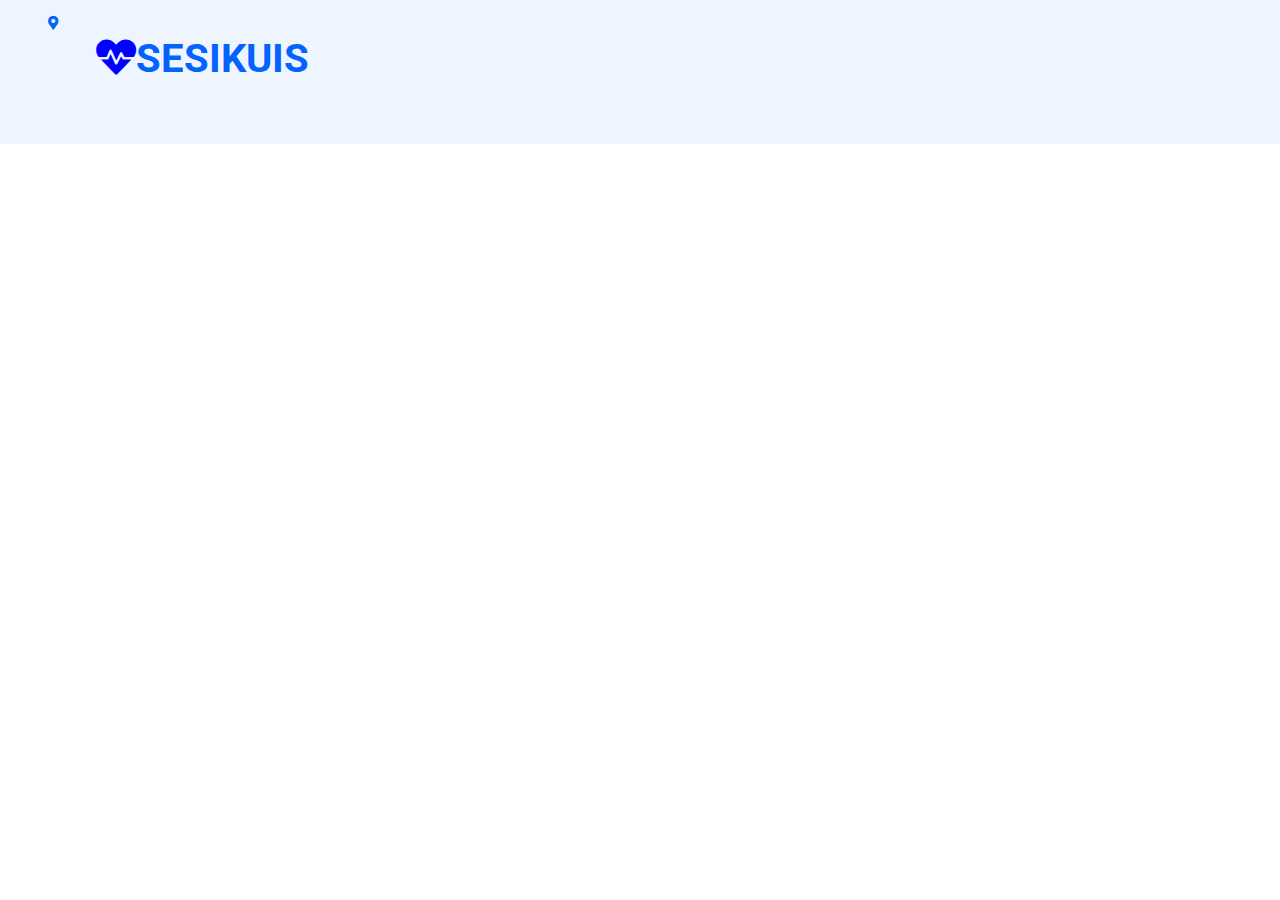
==== index.html @ 72e96fdd "Update index.html" ====
<!DOCTYPE html>
<html lang="id-ID">

<head>
    <meta charset="utf-8">
    <title>SESIKUIS</title>
    <meta content="width=device-width, initial-scale=1.0" name="viewport">
    <meta name="google-site-verification" content="2V_-i94LlSILbsdqLFwc5eb6q7IEr0Pycq4z75Bi9eE" />
    <meta content="" name="keywords">
    <meta content="" name="description">

    <!-- Favicon -->
    <link href="favicon.ico" rel="icon">

    <!-- Google Web Fonts -->
    <link rel="preconnect" href="https://fonts.googleapis.com">
    <link rel="preconnect" href="https://fonts.gstatic.com" crossorigin>
    <link href="https://fonts.googleapis.com/css2?family=Open+Sans:wght@400;500&family=Roboto:wght@500;700;900&display=swap" rel="stylesheet"> 

    <!-- Icon Font Stylesheet -->
    <link href="https://cdnjs.cloudflare.com/ajax/libs/font-awesome/5.10.0/css/all.min.css" rel="stylesheet">
    <link href="https://cdn.jsdelivr.net/npm/bootstrap-icons@1.4.1/font/bootstrap-icons.css" rel="stylesheet">

    <!-- Libraries Stylesheet -->
    <link href="animate.min.css" rel="stylesheet">
    <link href="owl.carousel.min.css" rel="stylesheet">
    <link href="tempusdominus-bootstrap-4.min.css" rel="stylesheet" />

    <!-- Customized Bootstrap Stylesheet -->
    <link href="bootstrap.min.css" rel="stylesheet">

    <!-- Template Stylesheet -->
    <link href="style.css" rel="stylesheet">
</head>

<body>
    <!-- Spinner Start -->
    <div id="spinner" class="show bg-white position-fixed translate-middle w-100 vh-100 top-50 start-50 d-flex align-items-center justify-content-center">
        <div class="spinner-grow text-primary" style="width: 3rem; height: 3rem;" role="status">
            <span class="sr-only">Loading...</span>
        </div>
    </div>
    <!-- Spinner End -->


  <!-- Topbar Start -->
  <div class="container-fluid bg-light p-0 wow fadeIn" data-wow-delay="0.1s">
    <div class="row gx-0 d-none d-lg-flex">
        <div class="col-lg-7 px-5 text-start">
            <div class="h-100 d-inline-flex align-items-center py-3 me-4">
                <small class="fa fa-map-marker-alt text-primary me-2></small>
                <small></small>
            </div>
        </div>
    </div>
</div>
<!-- Topbar End -->


   <!-- Navbar Start -->
   <nav class="navbar navbar-expand-lg bg-white navbar-light sticky-top p-0 wow fadeIn" data-wow-delay="0.1s">
    <a href="index.html" class="navbar-brand d-flex align-items-center px-4 px-lg-5">
        <h1 class="m-0 text-primary"><i class="fa fa-heartbeat" style="font: size 24px;color:blue"></i>SESIKUIS</h1>
    </a>
    <button type="button" class="navbar-toggler me-4" data-bs-toggle="collapse" data-bs-target="#navbarCollapse">
        <span class="navbar-toggler-icon"></span>
    </button>
    <div class="collapse navbar-collapse" id="navbarCollapse">
        <div class="navbar-nav ms-auto p-4 p-lg-0">
            <a href="index.html" class="nav-item nav-link active">BERANDA</a>
            <a href="about.html" class="nav-item nav-link">SEKS EDUKASI SECARA KESEHATAN</a>
            <a href="service.html" class="nav-item nav-link">SEKS EDUKASI SECARA AGAMA</a>
            </div>
</nav>


<!-- Navbar End -->

  <!-- Page Header Start -->
  <div class="container-fluid page-header py-5 mb-5 wow fadeIn" data-wow-delay="0.1s">
    <div class="container py-5">
        <h1 class="display-3 text-white mb-3 animated slideInDown">Hi!</h1>
        <nav aria-label="breadcrumb animated slideInDown">
        </nav>
    </div>
</div>
<!-- Page Header End -->


    <!-- About Start -->
    <div class="container-xxl py-5">
        <div class="container">
            <div class="row g-5">
                <div class="col-lg-6 wow fadeIn" data-wow-delay="0.1s">
                    <div class="d-flex flex-column">
                        <img class="img-fluid rounded w-65 align-self-end" src="REMAJA 1.jpeg" alt="">
                        <img class="img-fluid rounded w-50 bg-white pt-1 pe-1" src="REMAJA 2.jpeg" alt="" style="margin-top: -25%;">
                    </div>
                </div>
                <div class="col-lg-6 wow fadeIn" data-wow-delay="0.5s">
                    <p class="d-inline-block border rounded-pill py-1 px-4">REMAJA</p>
                    <h1 class="mb-4">APA ITU REMAJA?</h1>
                    <p class="mb-5" style="color: black;">Remaja adalah istilah yang digunakan untuk menggambarkan periode dalam kehidupan seseorang antara masa kanak-kanak dan dewasa, biasanya berkisar antara usia 12 hingga 18 tahun. Ini adalah periode di mana individu mengalami perubahan fisik, emosional, sosial, dan kognitif yang signifikan saat mereka mulai menemukan identitas mereka dan mengembangkan kemandirian.</p>
                </div>
            </div>
        </div>
    </div>
    <!-- About End -->

 <!-- About Start -->
 <div class="container-xxl py-5">
    <div class="container">
        <div class="row g-5">
            <div class="col-lg-6 wow fadeIn" data-wow-delay="0.1s">
                <div class="d-flex flex-column">
                    <img class="img-fluid rounded w-75 align-self-end" src="SEKS EDUKASI 1.jpg" alt="">
                    <img class="img-fluid rounded w-50 bg-white pt-1 pe-1" src="SEKS EDUKASI 2.jpg" alt="" style="margin-top: -25%;">
                </div>
            </div>
            <div class="col-lg-6 wow fadeIn" data-wow-delay="0.5s">
                <p class="d-inline-block border rounded-pill py-1 px-4">SEKS EDUKASI</p>
                <h1 class="mb-4">APA ITU SEKS EDUKASI?</h1>
                <p class="mb-5" style="color: black;">Seks edukasi adalah upaya untuk memberikan informasi, pemahaman, dan keterampilan yang dibutuhkan untuk menjalani kehidupan seksual yang sehat dan aman.Tujuannya adalah untuk membantu individu membuat keputusan yang bijak dan bertanggung jawab tentang kehidupan seksual mereka.</p>
            </div>
        </div>
    </div>
</div>
<!-- About End -->


                       
    <!-- Appointment Start -->
    <div class<!-- Footer Start -->
    <div class="container-fluid bg-dark text-light footer mt-5 pt-5 wow fadeIn" data-wow-delay="0.1s">
        <div class="container py-5">
            <div class="row g-5">
                <div class="col-lg-3 col-md-6">
                    <h5 class="text-light mb-4">Hubungi Kami</h5>
                    <p class="mb-1"><i class="fa fa-map-marker-alt me-1"></i>Alamat<br>Jepara,Jawa Tengah</p>
                    <p class="mb-1"><i class="fa fa-phone-alt me-1"></i>Telepon<br>0291599411</p>
                    <p class="mb-1"><i class="fa fa-envelope me-1"></i>Email<br>aliyah.malida@gmail.com</p>
                </div>
            </div>
        </div>
        <div class="container">
            <div class="copyright">
                <div class="row">
                    <div class="col-md-6 text-center text-md-start mb-3 mb-md-0">
                        &copy;<a class="border-bottom" href="#">SESIKUIS</a>, All Right Reserved.
                    </div>
                    <div class="col-md-6 text-center text-md-end">
                        <!--/*** This template is free as long as you keep the footer author’s credit link/attribution link/backlink. If you'd like to use the template without the footer author’s credit link/attribution link/backlink, you can purchase the Credit Removal License from "https://htmlcodex.com/credit-removal". Thank you for your support. ***/-->
                        Designed By <a class="border-bottom" href="https://htmlcodex.com">MALIDA</a>
                    </div>
                </div>
            </div>
        </div>
    </div>
    <!-- Footer End -->


    
    <!-- Back to Top -->
    <a href="#" class="btn btn-lg btn-primary btn-lg-square rounded-circle back-to-top"><i class="bi bi-arrow-up"></i></a>


    <!-- JavaScript Libraries -->
    <script src="https://code.jquery.com/jquery-3.4.1.min.js"></script>
    <script src="https://cdn.jsdelivr.net/npm/bootstrap@5.0.0/dist/js/bootstrap.bundle.min.js"></script>
    <script src="wow.min.js"></script>
    <script src="easing.min.js"></script>
    <script src="waypoints.min.js"></script>
    <script src="counterup.min.js"></script>
    <script src="owl.carousel.min.js"></script>
    <script src="moment.min.js"></script>
    <script src="moment-timezone.min.js"></script>
    <script src="tempusdominus-bootstrap-4.min.js"></script>

    <!-- Template Javascript -->
    <script src="main.js"></script>
</body>

</html>
---- style.css ----
/********** Template CSS **********/
:root {
    --primary: #0463FA;
    --light: #EFF5FF;
    --dark: #1B2C51;
}

.fw-medium {
    font-weight: 500 !important;
}

.fw-bold {
    font-weight: 700 !important;
}

.fw-black {
    font-weight: 900 !important;
}

.back-to-top {
    position: fixed;
    display: none;
    right: 45px;
    bottom: 45px;
    z-index: 99;
}


/*** Spinner ***/
#spinner {
    opacity: 0;
    visibility: hidden;
    transition: opacity .5s ease-out, visibility 0s linear .5s;
    z-index: 99999;
}

#spinner.show {
    transition: opacity .5s ease-out, visibility 0s linear 0s;
    visibility: visible;
    opacity: 1;
}


/*** Button ***/
.btn {
    font-weight: 500;
    transition: .5s;
}

.btn.btn-primary,
.btn.btn-secondary {
    color: #FFFFFF;
}

.btn-square {
    width: 38px;
    height: 38px;
}

.btn-sm-square {
    width: 32px;
    height: 32px;
}

.btn-lg-square {
    width: 48px;
    height: 48px;
}

.btn-square,
.btn-sm-square,
.btn-lg-square {
    padding: 0;
    display: flex;
    align-items: center;
    justify-content: center;
    font-weight: normal;
}


/*** Navbar ***/
.navbar .dropdown-toggle::after {
    border: none;
    content: "\f107";
    font-family: "Font Awesome 5 Free";
    font-weight: 900;
    vertical-align: middle;
    margin-left: 8px;
}

.navbar .navbar-nav .nav-link {
    margin-right: 30px;
    padding: 25px 0;
    color: #FFFFFF;
    font-size: 15px;
    font-weight: 500;
    text-transform: uppercase;
    outline: none;
}

.navbar .navbar-nav .nav-link:hover,
.navbar .navbar-nav .nav-link.active {
    color: var(--primary);
}

@media (max-width: 991.98px) {
    .navbar .navbar-nav .nav-link  {
        margin-right: 0;
        padding: 10px 0;
    }

    .navbar .navbar-nav {
        border-top: 1px solid #EEEEEE;
    }
}

.navbar .navbar-brand,
.navbar a.btn {
    height: 75px;
}

.navbar .navbar-nav .nav-link {
    color: var(--dark);
    font-weight: 500;
}

.navbar.sticky-top {
    top: -100px;
    transition: .5s;
}

@media (min-width: 992px) {
    .navbar .nav-item .dropdown-menu {
        display: block;
        border: none;
        margin-top: 0;
        top: 150%;
        opacity: 0;
        visibility: hidden;
        transition: .5s;
    }

    .navbar .nav-item:hover .dropdown-menu {
        top: 100%;
        visibility: visible;
        transition: .5s;
        opacity: 1;
    }
}

header {
        margin-bottom: 20px;
    }

    /* Membuat garis pemisah antara navbar dan header */
    .navbar-divider {
        border-top: 1px solid #e0e0e0;
        margin-bottom: 20px;
    }

/*** Header ***/
.header-carousel .owl-carousel-text {
    position: absolute;
    width: 100%;
    height: 100%;
    padding: 3rem;
    top: 0;
    left: 0;
    display: flex;
    align-items: center;
    justify-content: center;
    text-shadow: 0 0 30px rgba(0, 0, 0, .1);
}

.header-carousel .owl-nav {
    position: absolute;
    width: 200px;
    height: 45px;
    bottom: 30px;
    left: 50%;
    transform: translateX(-50%);
    display: flex;
    justify-content: space-between;
}

.header-carousel .owl-nav .owl-prev,
.header-carousel .owl-nav .owl-next {
    width: 45px;
    height: 45px;
    display: flex;
    align-items: center;
    justify-content: center;
    color: #FFFFFF;
    background: transparent;
    border: 1px solid #FFFFFF;
    border-radius: 45px;
    font-size: 22px;
    transition: .5s;
}

.header-carousel .owl-nav .owl-prev:hover,
.header-carousel .owl-nav .owl-next:hover {
    background: var(--primary);
    border-color: var(--primary);
}

.header-carousel .owl-dots {
    position: absolute;
    height: 45px;
    bottom: 30px;
    left: 50%;
    transform: translateX(-50%);
    display: flex;
    align-items: center;
    justify-content: center;
}

.header-carousel .owl-dot {
    position: relative;
    display: inline-block;
    margin: 0 5px;
    width: 15px;
    height: 15px;
    background: transparent;
    border: 1px solid #FFFFFF;
    border-radius: 15px;
    transition: .5s;
}

.header-carousel .owl-dot::after {
    position: absolute;
    content: "";
    width: 5px;
    height: 5px;
    top: 4px;
    left: 4px;
    background: #FFFFFF;
    border-radius: 5px;
}

.header-carousel .owl-dot.active {
    background: var(--primary);
    border-color: var(--primary);
}

.page-header {
    background: url(../header-page.jpeg) top center no-repeat;
    background-size: cover;
    text-shadow: 0 0 30px rgba(0, 0, 0, .1);
}

.breadcrumb-item + .breadcrumb-item::before {
    color: var(--light);
}


/*** Service ***/
.service-item {
    transition: .5s;
}

.service-item:hover {
    margin-top: -10px;
    box-shadow: 0 .5rem 1.5rem rgba(0, 0, 0, .08);
}

.service-item .btn {
    width: 40px;
    height: 40px;
    display: inline-flex;
    align-items: center;
    background: #FFFFFF;
    border-radius: 40px;
    white-space: nowrap;
    overflow: hidden;
    transition: .5s;
}

.service-item:hover .btn {
    width: 140px;
}


/*** Feature ***/
@media (min-width: 992px) {
    .container.feature {
        max-width: 100% !important;
    }
    
    .feature-text  {
        padding-left: calc(((100% - 960px) / 2) + .75rem);
    }
}

@media (min-width: 1200px) {
    .feature-text  {
        padding-left: calc(((100% - 1140px) / 2) + .75rem);
    }
}

@media (min-width: 1400px) {
    .feature-text  {
        padding-left: calc(((100% - 1320px) / 2) + .75rem);
    }
}


/*** Team ***/
.team-item img {
    position: relative;
    top: 0;
    transition: .5s;
}

.team-item:hover img {
    top: -30px;
}


.team-item .team-text {
    position: relative;
    height: 100px;
    transition: .5s;
}

.team-item:hover .team-text {
    margin-top: -60px;
    height: 160px;
}

.team-item .team-text .team-social {
    opacity: 0;
    transition: .5s;
}

.team-item:hover .team-text .team-social {
    opacity: 1;
}

.team-item .team-social .btn {
    display: inline-flex;
    color: var(--primary);
    background: #FFFFFF;
    border-radius: 40px;
}

.team-item .team-social .btn:hover {
    color: #FFFFFF;
    background: var(--primary);
}


/*** Appointment ***/
.bootstrap-datetimepicker-widget.bottom {
    top: auto !important;
}

.bootstrap-datetimepicker-widget .table * {
    border-bottom-width: 0px;
}

.bootstrap-datetimepicker-widget .table th {
    font-weight: 500;
}

.bootstrap-datetimepicker-widget.dropdown-menu {
    padding: 10px;
    border-radius: 2px;
}

.bootstrap-datetimepicker-widget table td.active,
.bootstrap-datetimepicker-widget table td.active:hover {
    background: var(--primary);
}

.bootstrap-datetimepicker-widget table td.today::before {
    border-bottom-color: var(--primary);
}


/*** Testimonial ***/
.testimonial-carousel::before {
    position: absolute;
    content: "";
    top: 0;
    left: 0;
    height: 100%;
    width: 0;
    background: linear-gradient(to right, rgba(255, 255, 255, 1) 0%, rgba(255, 255, 255, 0) 100%);
    z-index: 1;
}

.testimonial-carousel::after {
    position: absolute;
    content: "";
    top: 0;
    right: 0;
    height: 100%;
    width: 0;
    background: linear-gradient(to left, rgba(255, 255, 255, 1) 0%, rgba(255, 255, 255, 0) 100%);
    z-index: 1;
}

@media (min-width: 768px) {
    .testimonial-carousel::before,
    .testimonial-carousel::after {
        width: 200px;
    }
}

@media (min-width: 992px) {
    .testimonial-carousel::before,
    .testimonial-carousel::after {
        width: 300px;
    }
}

.testimonial-carousel .owl-item .testimonial-text {
    background: var(--light);
    transform: scale(.8);
    transition: .5s;
}

.testimonial-carousel .owl-item.center .testimonial-text {
    background: var(--primary);
    transform: scale(1);
}

.testimonial-carousel .owl-item .testimonial-text *,
.testimonial-carousel .owl-item .testimonial-item img {
    transition: .5s;
}

.testimonial-carousel .owl-item.center .testimonial-text * {
    color: var(--light) !important;
}

.testimonial-carousel .owl-item.center .testimonial-item img {
    background: var(--primary) !important;
} 

.testimonial-carousel .owl-nav {
    position: absolute;
    width: 350px;
    top: 15px;
    left: 50%;
    transform: translateX(-50%);
    display: flex;
    justify-content: space-between;
    opacity: 0;
    transition: .5s;
    z-index: 1;
}

.testimonial-carousel:hover .owl-nav {
    width: 300px;
    opacity: 1;
}

.testimonial-carousel .owl-nav .owl-prev,
.testimonial-carousel .owl-nav .owl-next {
    position: relative;
    color: var(--primary);
    font-size: 45px;
    transition: .5s;
}

.testimonial-carousel .owl-nav .owl-prev:hover,
.testimonial-carousel .owl-nav .owl-next:hover {
    color: var(--dark);
}


/*** Footer ***/
.footer .btn.btn-social {
    margin-right: 5px;
    width: 35px;
    height: 35px;
    display: flex;
    align-items: center;
    justify-content: center;
    color: var(--light);
    border: 1px solid #FFFFFF;
    transition: .3s;
}

.footer .btn.btn-social:hover {
    color: var(--primary);
}

.footer .btn.btn-link {
    display: block;
    margin-bottom: 5px;
    padding: 0;
    text-align: left;
    color: #FFFFFF;
    font-size: 15px;
    font-weight: normal;
    text-transform: capitalize;
    transition: .3s;
}

.footer .btn.btn-link::before {
    position: relative;
    content: "\f105";
    font-family: "Font Awesome 5 Free";
    font-weight: 900;
    margin-right: 10px;
}

.footer .btn.btn-link:hover {
    color: var(--primary);
    letter-spacing: 1px;
    box-shadow: none;
}

.footer .copyright {
    padding: 25px 0;
    font-size: 15px;
    border-top: 1px solid rgba(256, 256, 256, .1);
}

.footer .copyright a {
    color: var(--light);
}

.footer .copyright a:hover {
    color: var(--primary);
}
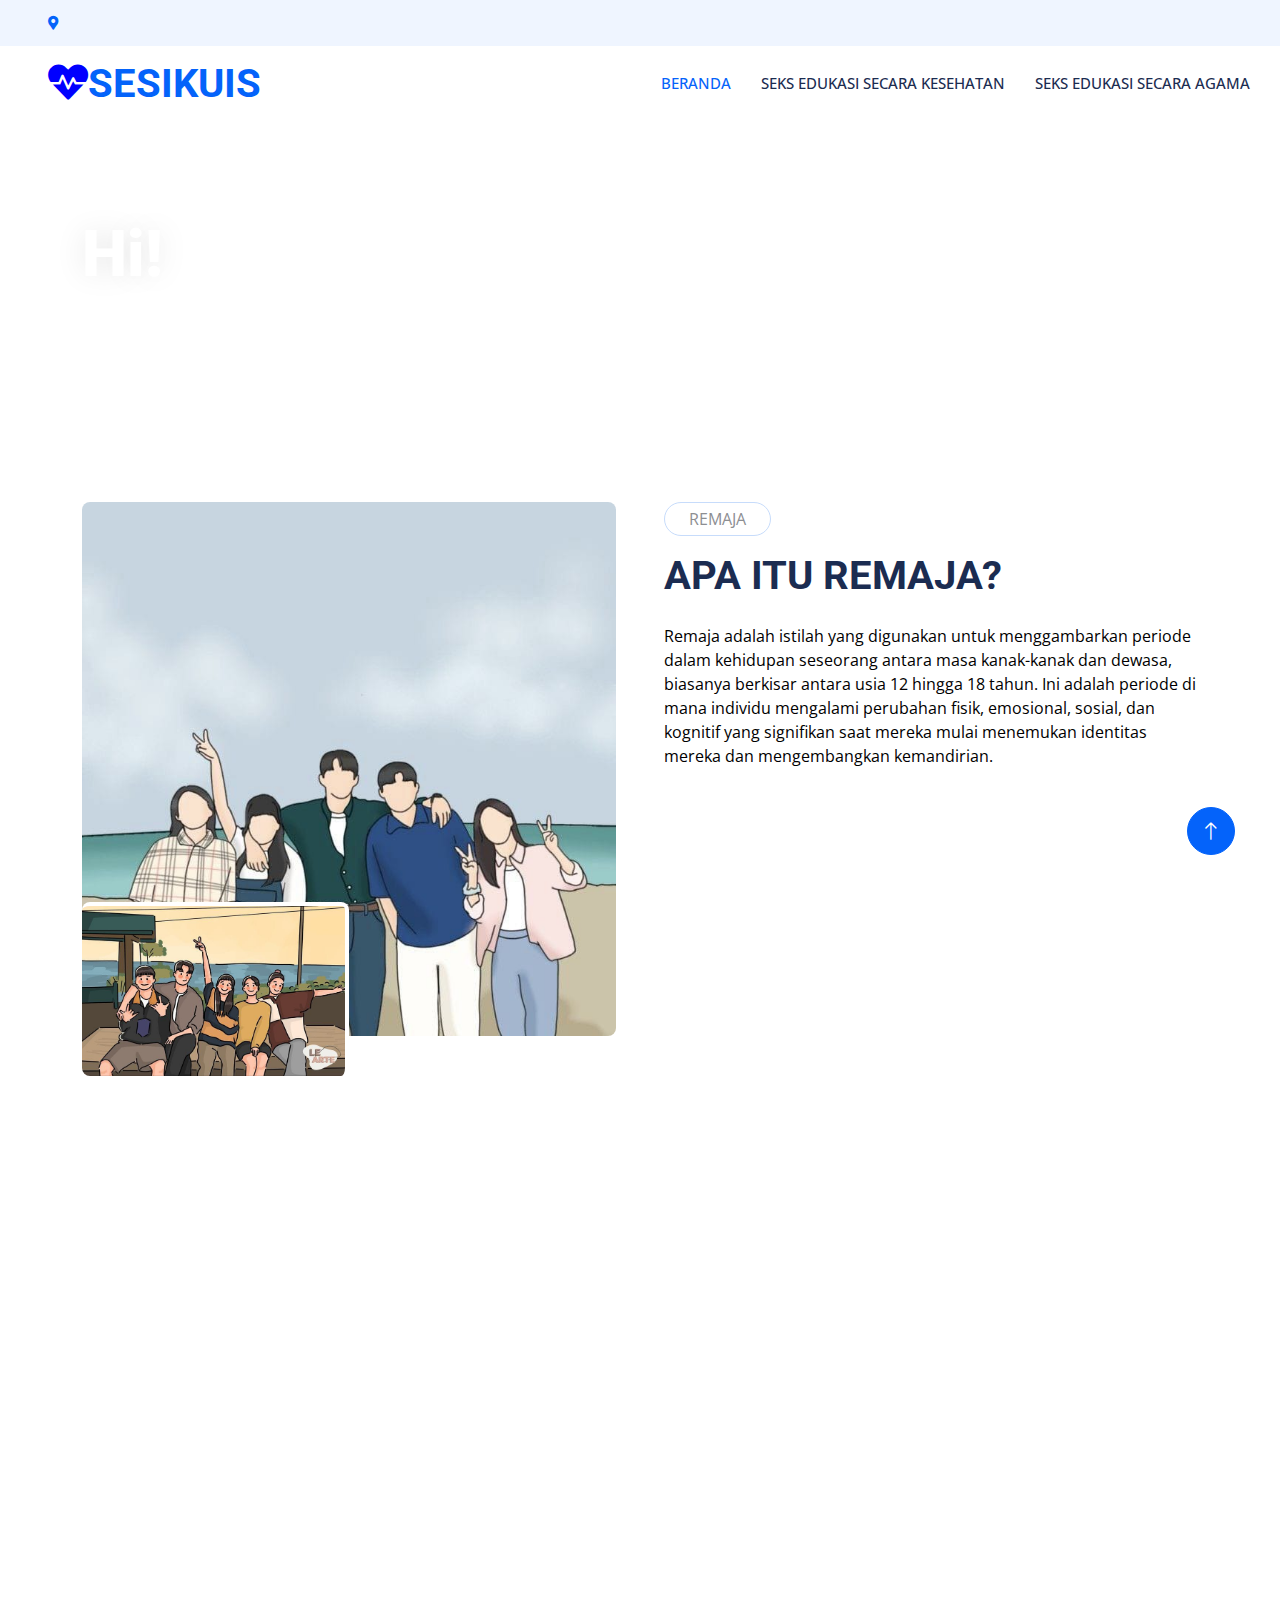
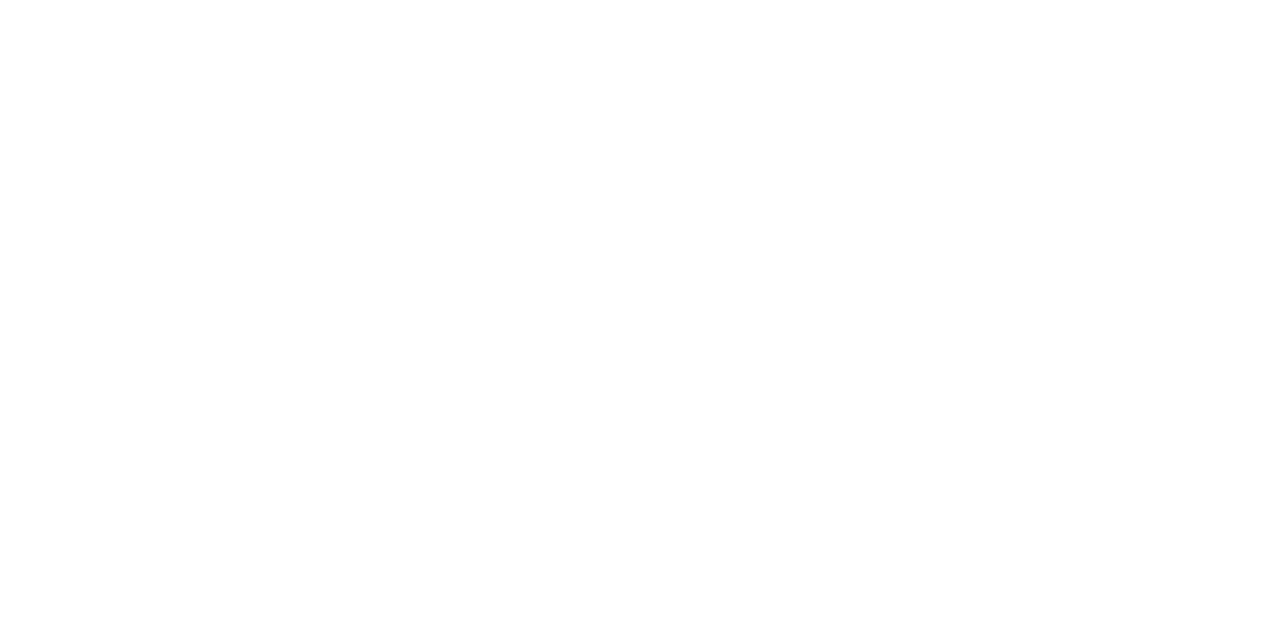
==== commit 200718a8: "Update index.html" ====
--- a/index.html
+++ b/index.html
@@ -48,7 +48,7 @@
     <div class="row gx-0 d-none d-lg-flex">
         <div class="col-lg-7 px-5 text-start">
             <div class="h-100 d-inline-flex align-items-center py-3 me-4">
-                <small class="fa fa-map-marker-alt text-primary me-2></small>
+                <small class="fa fa-map-marker-alt text-primary me-2"></small>
                 <small></small>
             </div>
         </div>
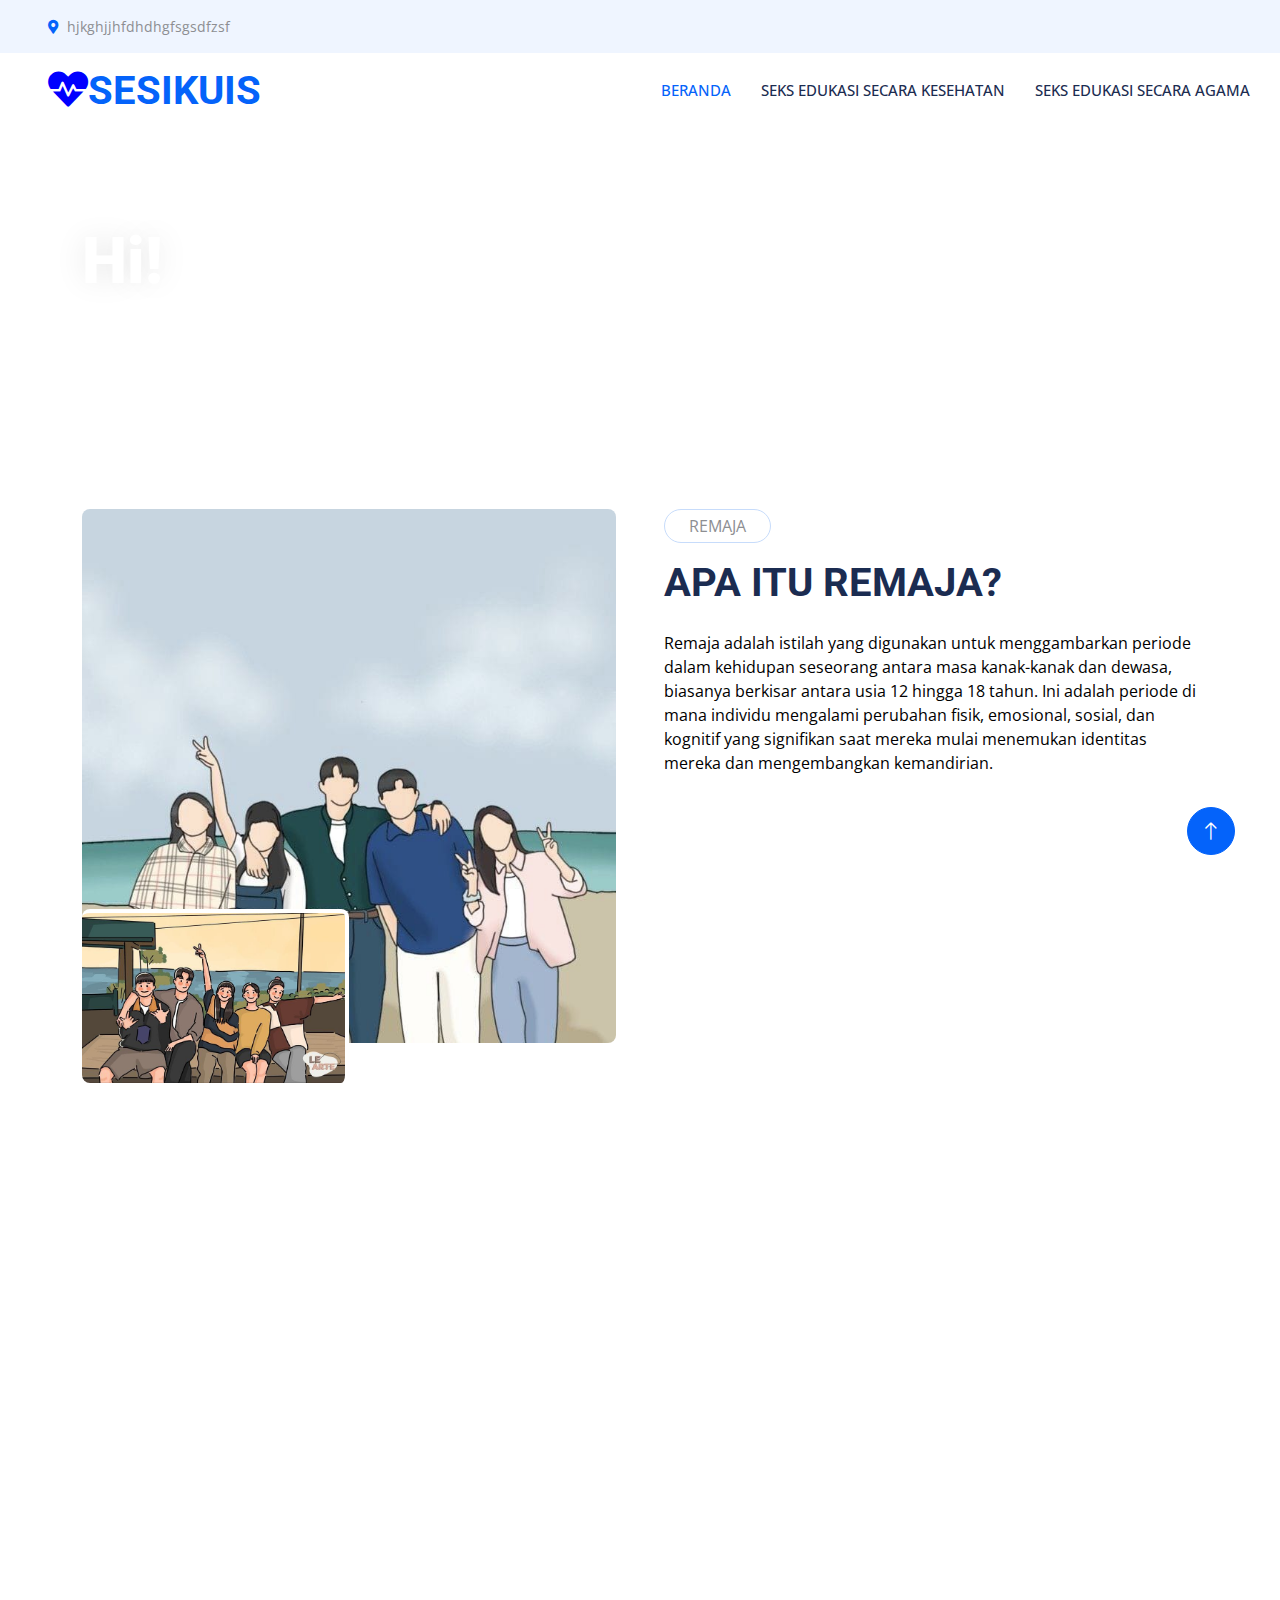
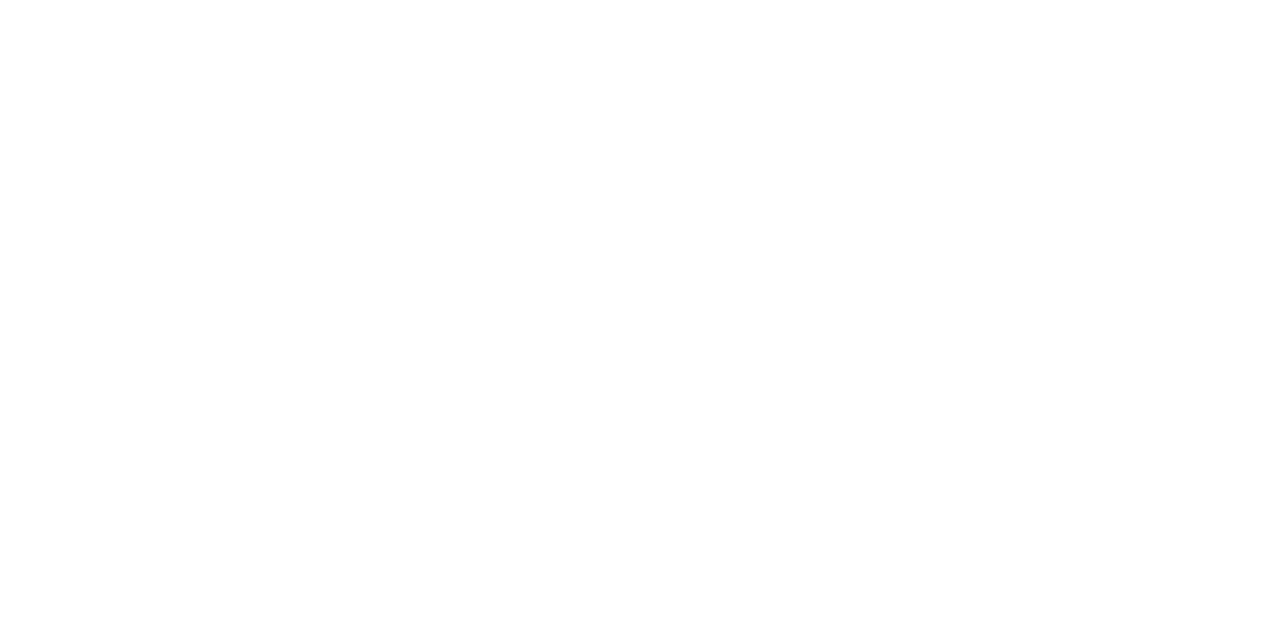
==== commit a21dbb0e: "Update index.html" ====
--- a/index.html
+++ b/index.html
@@ -49,7 +49,7 @@
         <div class="col-lg-7 px-5 text-start">
             <div class="h-100 d-inline-flex align-items-center py-3 me-4">
                 <small class="fa fa-map-marker-alt text-primary me-2"></small>
-                <small></small>
+                <small>hjkghjjhfdhdhgfsgsdfzsf</small>
             </div>
         </div>
     </div>
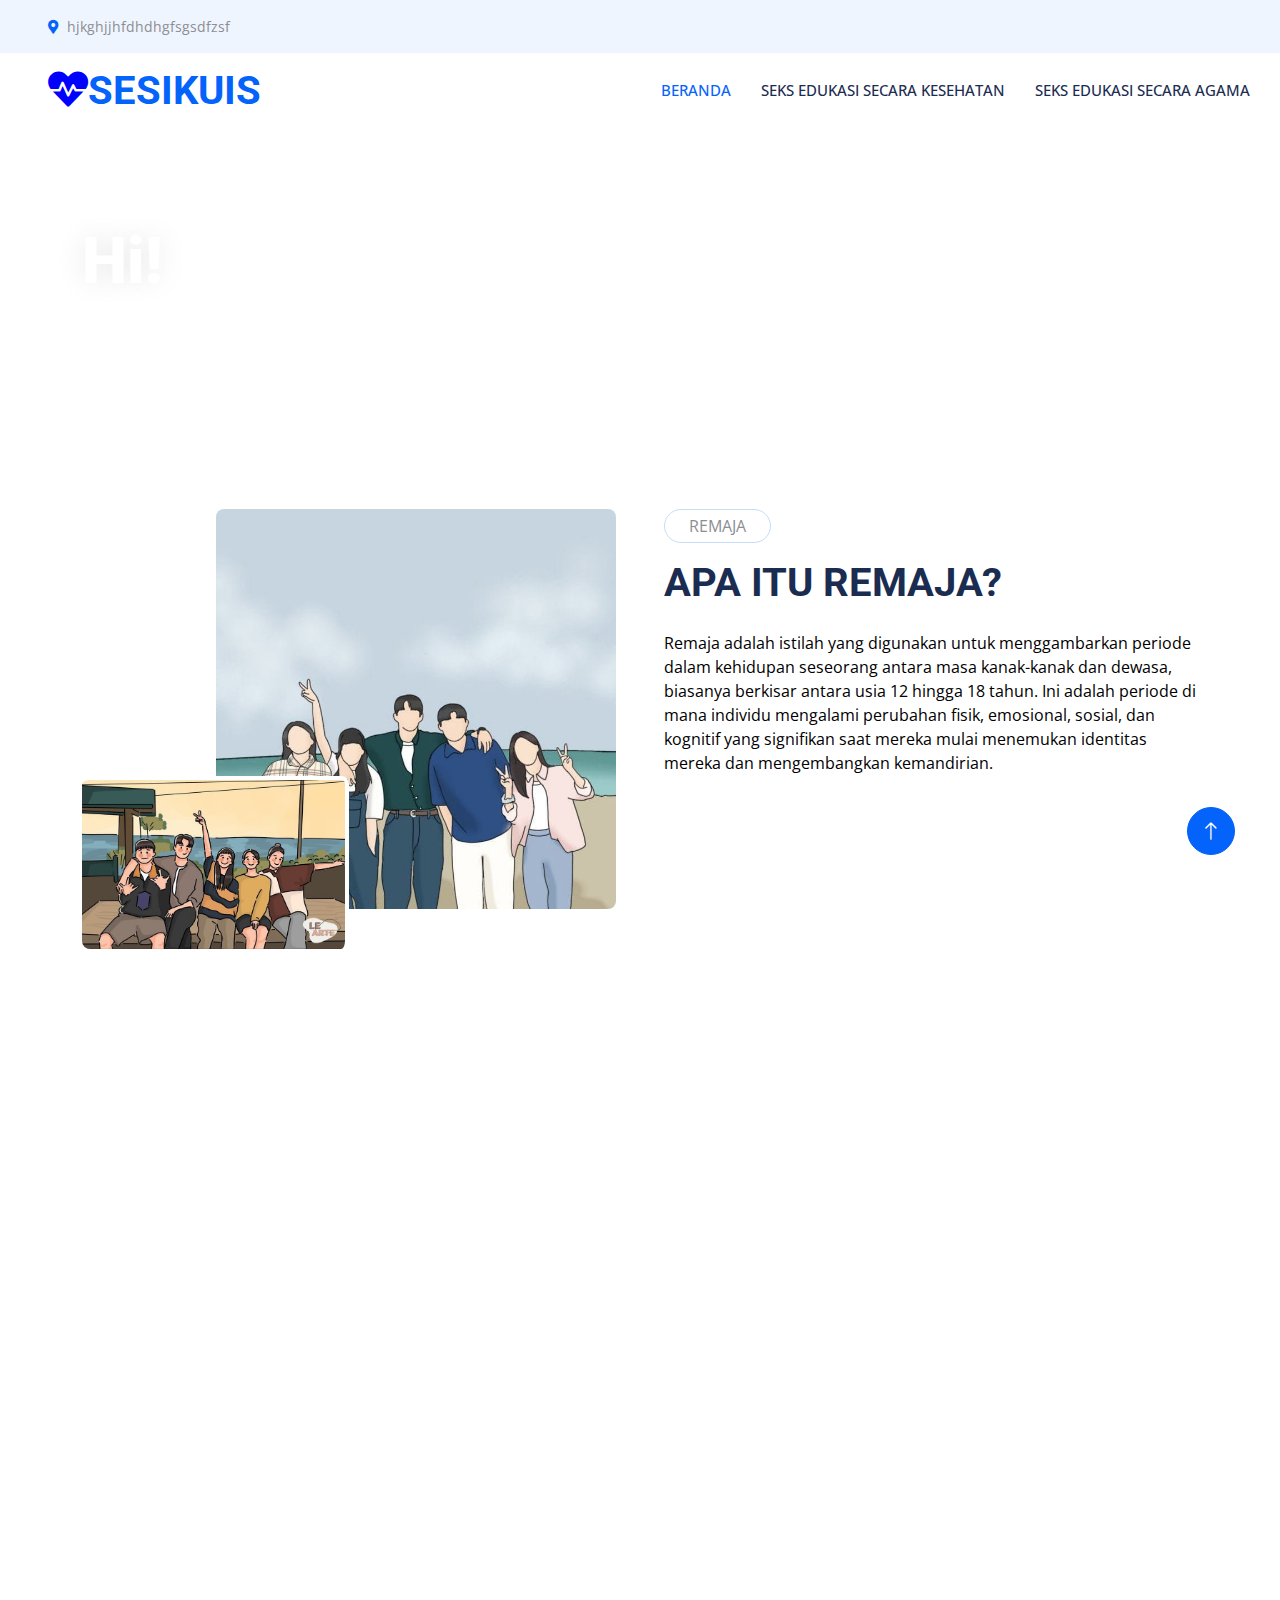
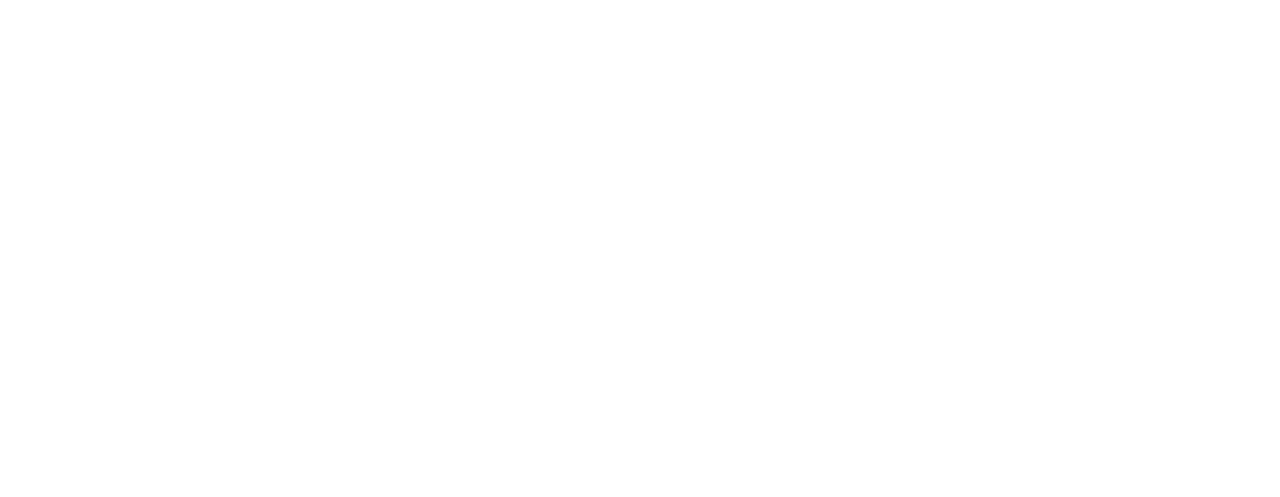
==== commit 4d105868: "Update index.html" ====
--- a/index.html
+++ b/index.html
@@ -93,7 +93,7 @@
             <div class="row g-5">
                 <div class="col-lg-6 wow fadeIn" data-wow-delay="0.1s">
                     <div class="d-flex flex-column">
-                        <img class="img-fluid rounded w-65 align-self-end" src="REMAJA 1.jpeg" alt="">
+                        <img class="img-fluid rounded w-75 align-self-end" src="REMAJA 1.jpeg" alt="">
                         <img class="img-fluid rounded w-50 bg-white pt-1 pe-1" src="REMAJA 2.jpeg" alt="" style="margin-top: -25%;">
                     </div>
                 </div>
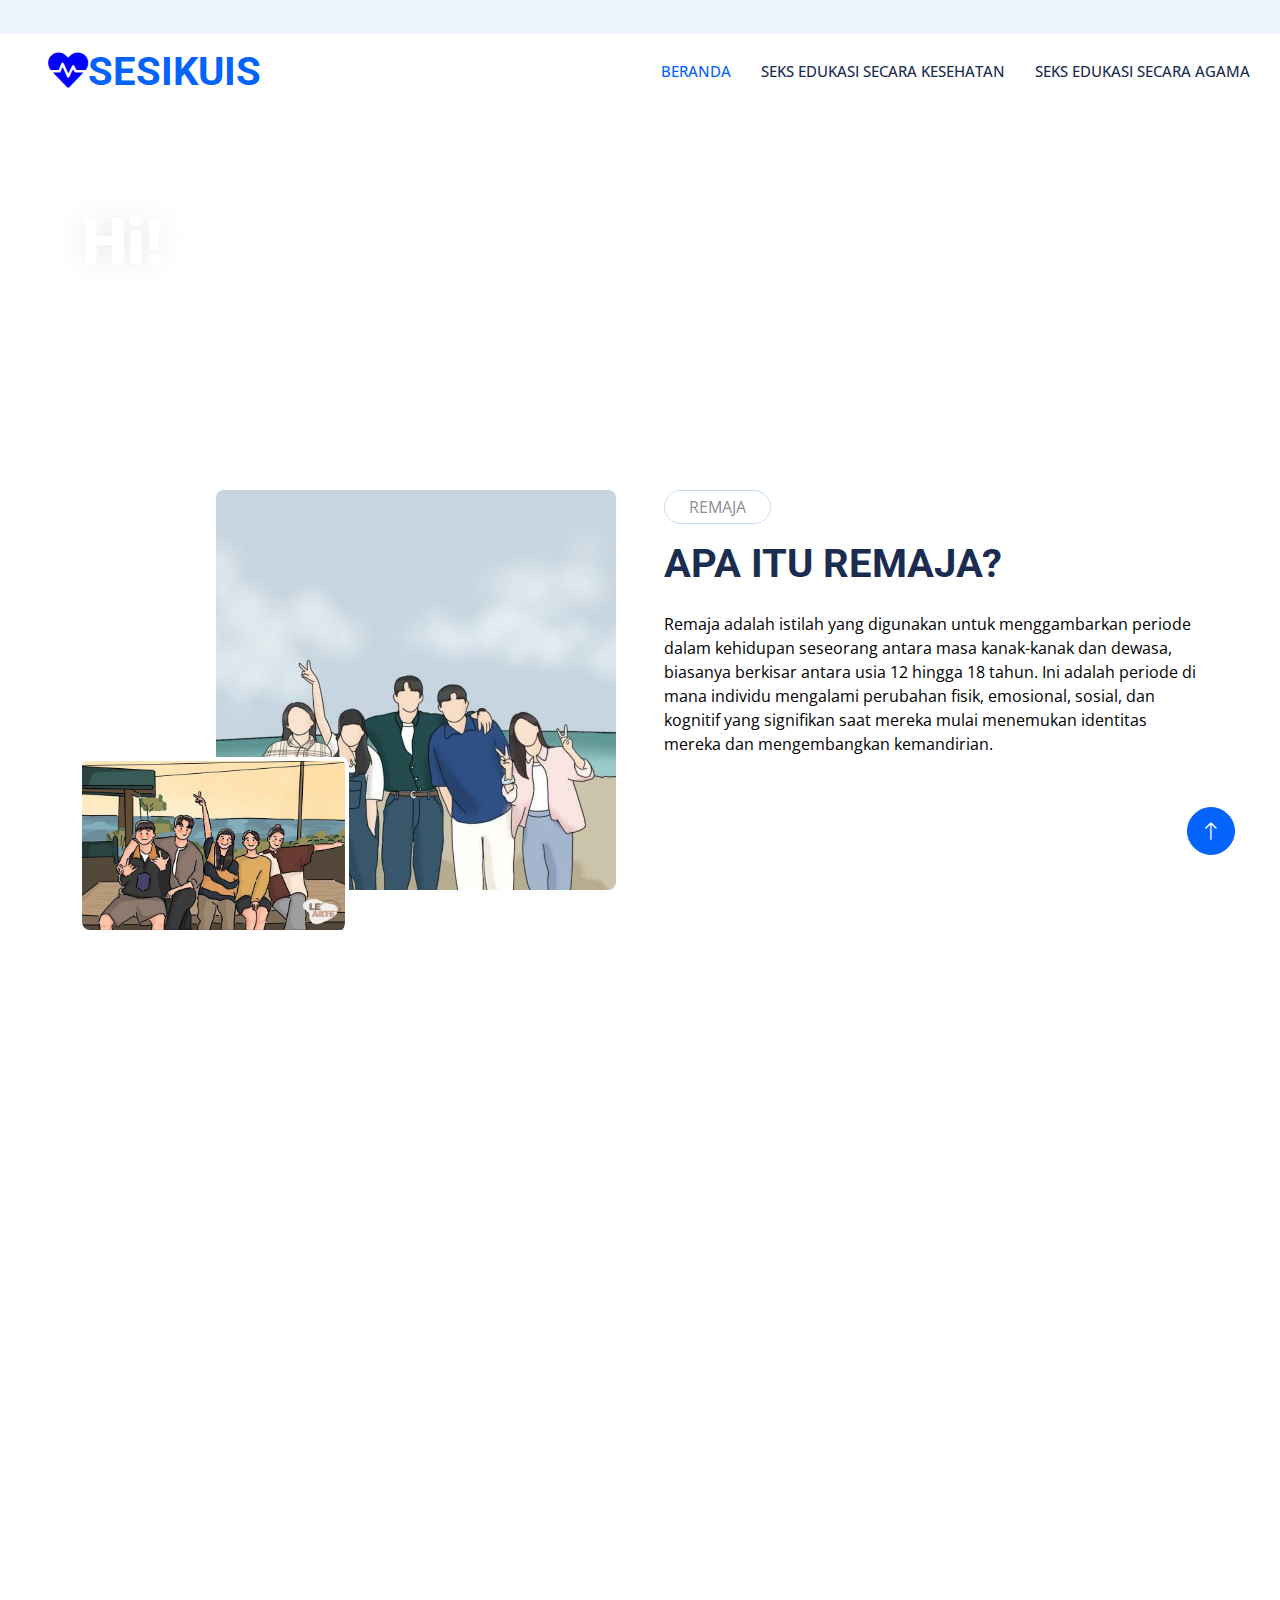
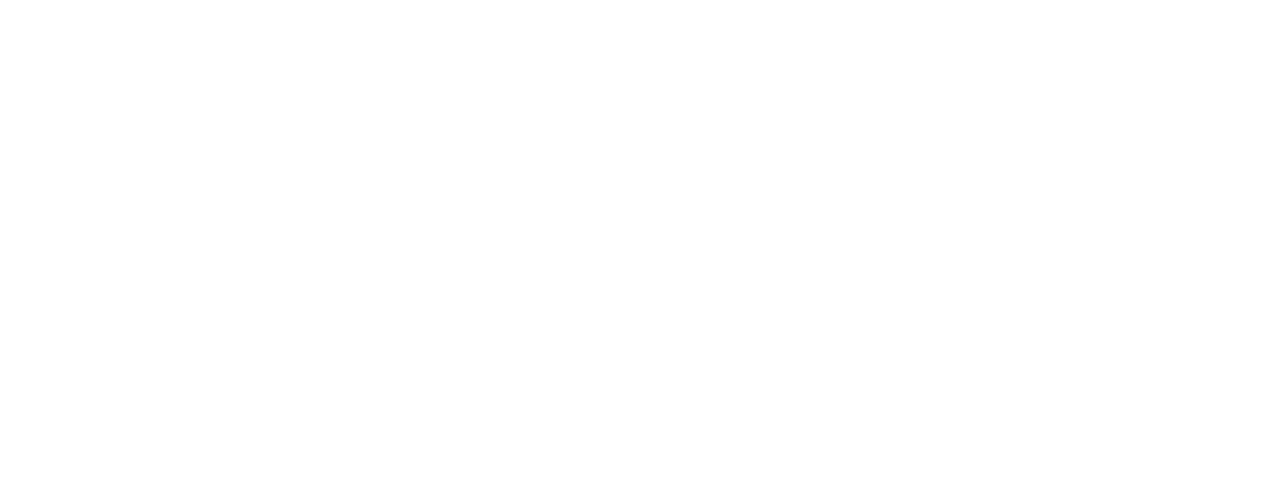
==== commit 0b7d3211: "Update index.html" ====
--- a/index.html
+++ b/index.html
@@ -48,8 +48,8 @@
     <div class="row gx-0 d-none d-lg-flex">
         <div class="col-lg-7 px-5 text-start">
             <div class="h-100 d-inline-flex align-items-center py-3 me-4">
-                <small class="fa fa-map-marker-alt text-primary me-2"></small>
-                <small>hjkghjjhfdhdhgfsgsdfzsf</small>
+                <small></small>
+                <small></small>
             </div>
         </div>
     </div>
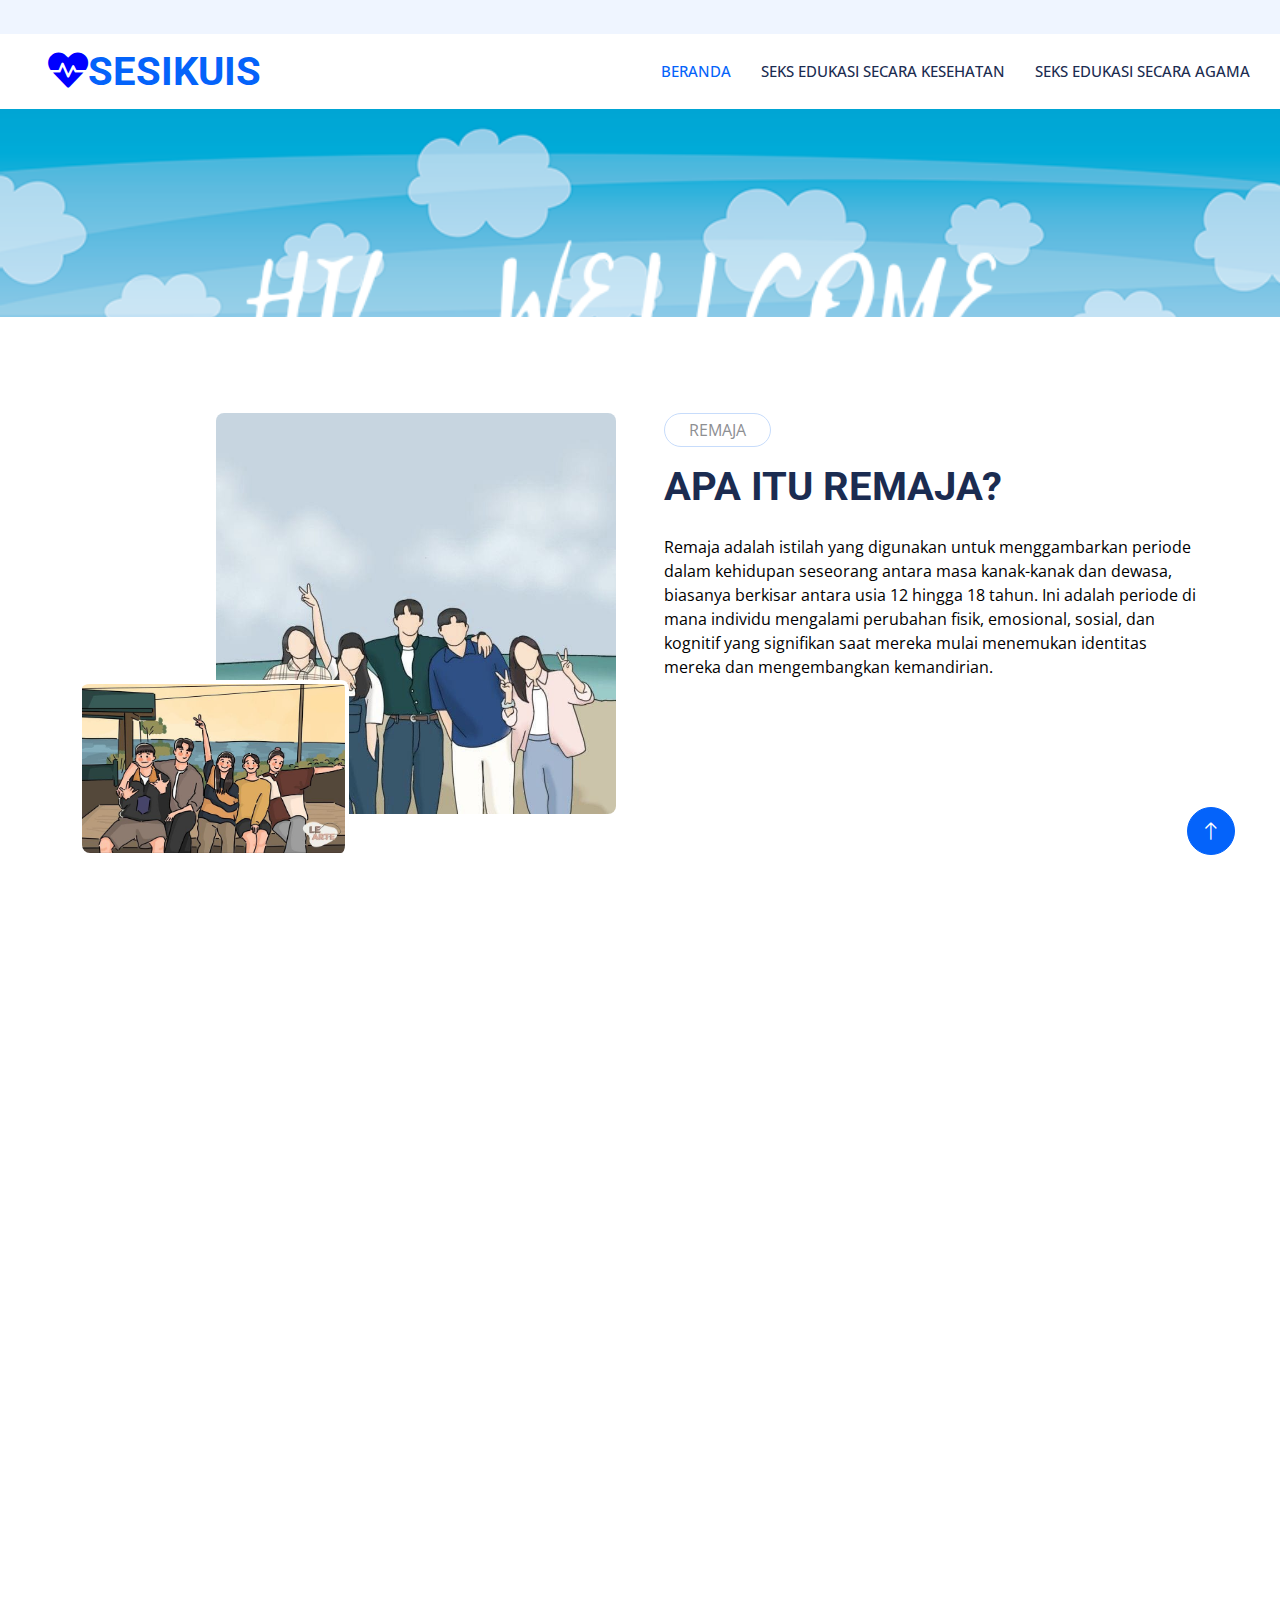
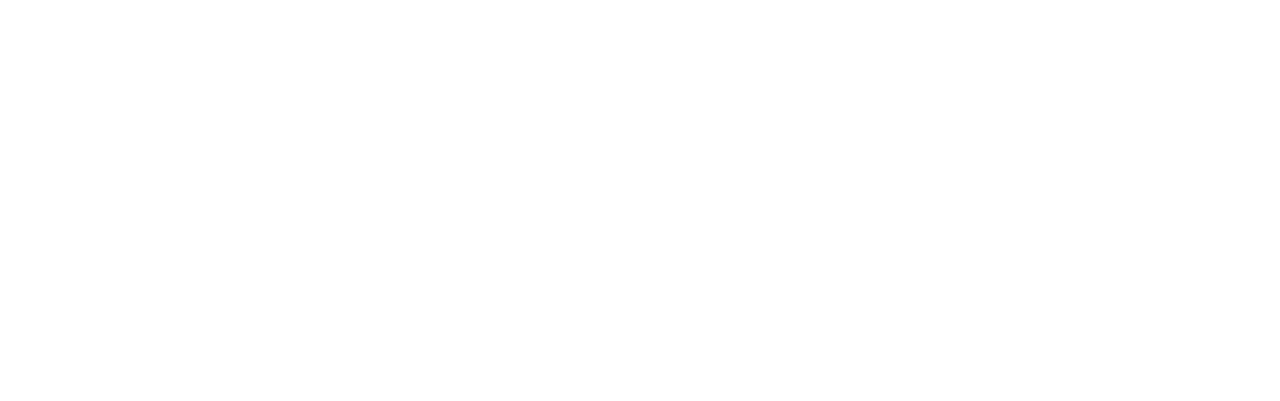
==== commit 39aee1c3: "Update index.html" ====
--- a/index.html
+++ b/index.html
@@ -79,7 +79,7 @@
   <!-- Page Header Start -->
   <div class="container-fluid page-header py-5 mb-5 wow fadeIn" data-wow-delay="0.1s">
     <div class="container py-5">
-        <h1 class="display-3 text-white mb-3 animated slideInDown">Hi!</h1>
+        <h1 class="display-3 text-white mb-3 animated slideInDown"></h1>
         <nav aria-label="breadcrumb animated slideInDown">
         </nav>
     </div>
--- a/style.css
+++ b/style.css
@@ -76,7 +76,6 @@
     justify-content: center;
     font-weight: normal;
 }
-
 
 /*** Navbar ***/
 .navbar .dropdown-toggle::after {
@@ -244,10 +243,20 @@
 }
 
 .page-header {
-    background: url(../header-page.jpeg) top center no-repeat;
+    background: url(../header-page1.png) top center no-repeat;
     background-size: cover;
     text-shadow: 0 0 30px rgba(0, 0, 0, .1);
-}
+    margin-top: 0; /* Menghapus margin di semua perangkat */
+}
+
+@media only screen and (max-width: 768px) {
+    .page-header {
+        background-position: center center;
+        background-size: contain;
+    }
+}
+
+
 
 .breadcrumb-item + .breadcrumb-item::before {
     color: var(--light);
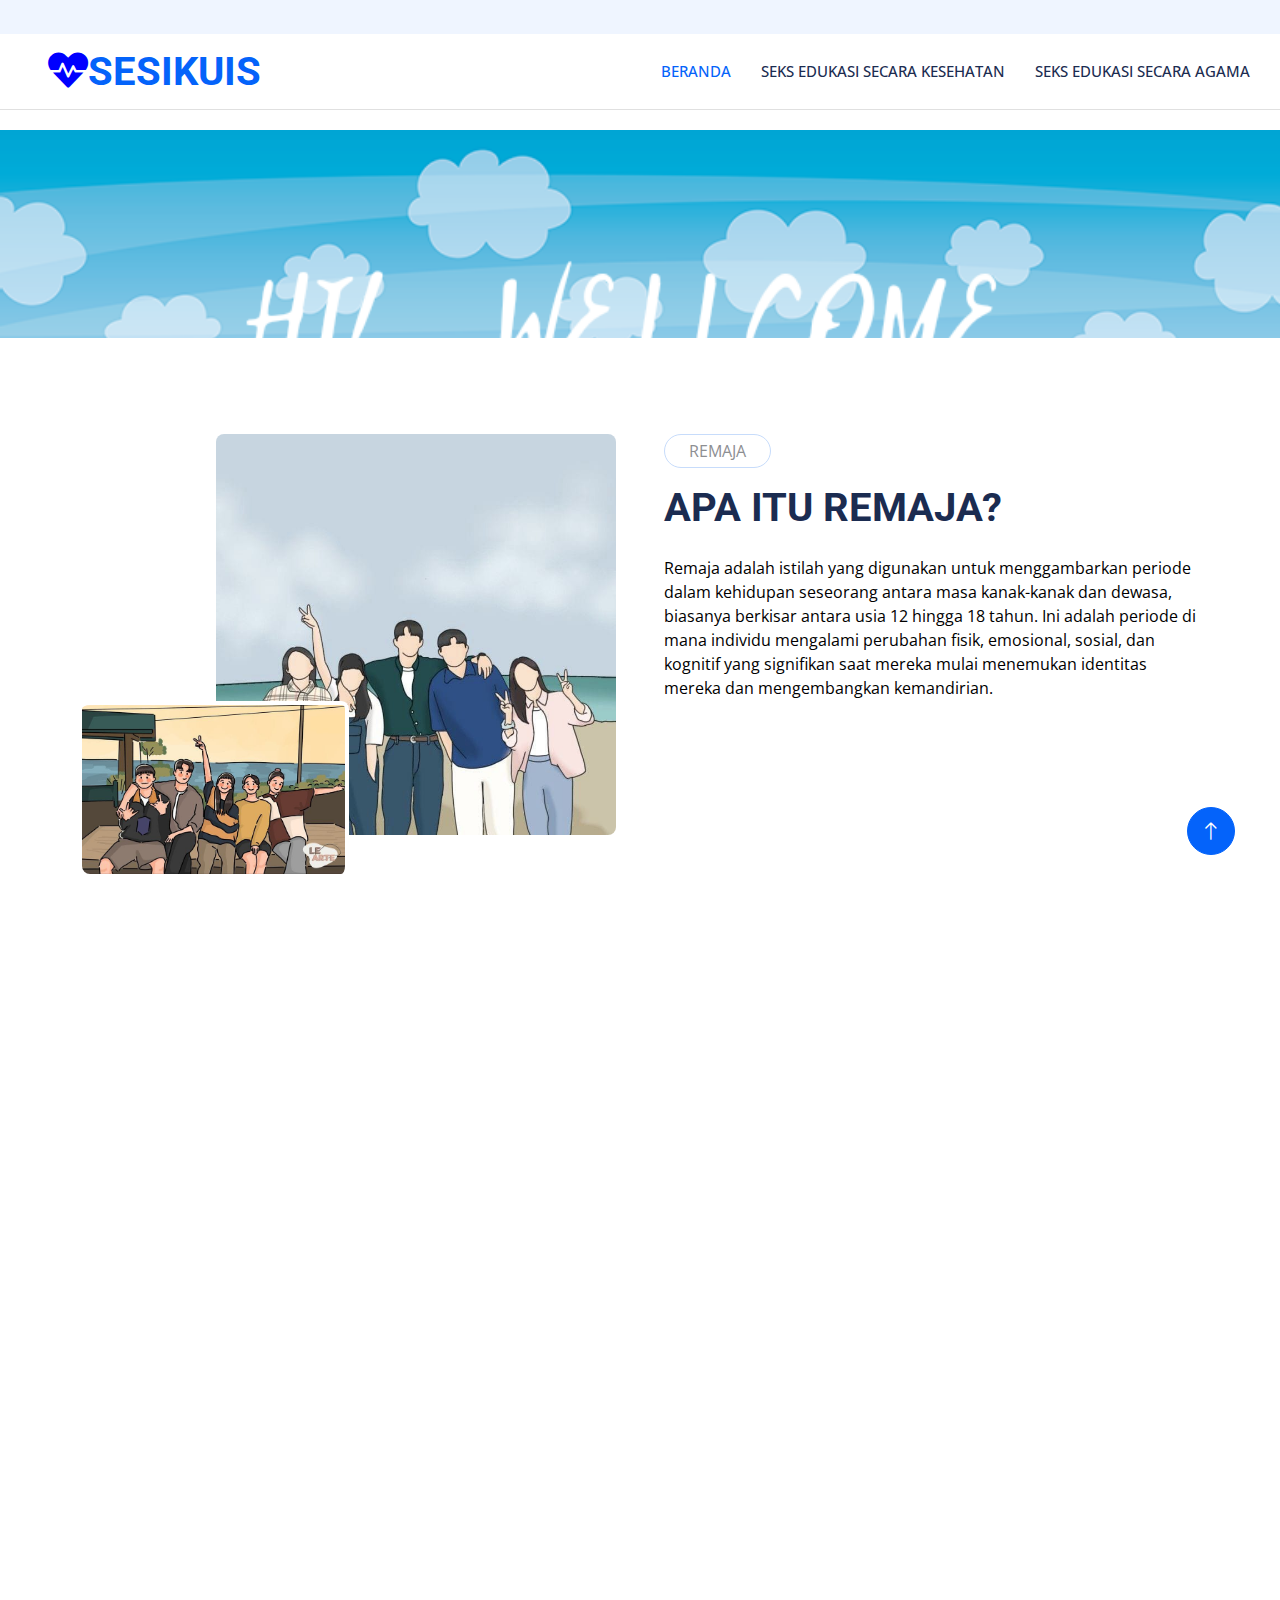
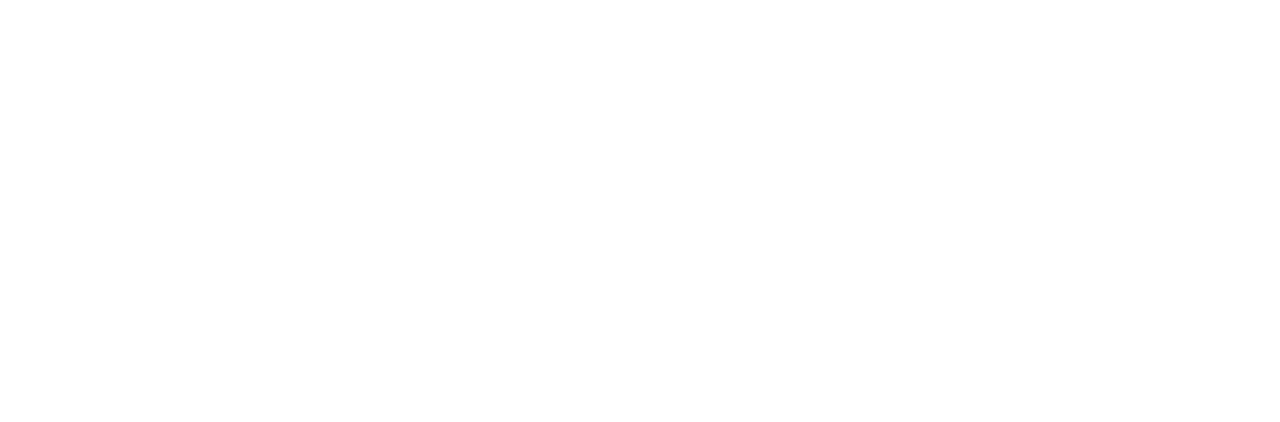
==== commit ef30dfbb: "Update index.html" ====
--- a/index.html
+++ b/index.html
@@ -75,7 +75,11 @@
 
 
 <!-- Navbar End -->
-
+    
+<!-- Garis Pemisah -->
+    
+<div class="navbar-divider"></div>
+    
   <!-- Page Header Start -->
   <div class="container-fluid page-header py-5 mb-5 wow fadeIn" data-wow-delay="0.1s">
     <div class="container py-5">
--- a/style.css
+++ b/style.css
@@ -246,17 +246,7 @@
     background: url(../header-page1.png) top center no-repeat;
     background-size: cover;
     text-shadow: 0 0 30px rgba(0, 0, 0, .1);
-    margin-top: 0; /* Menghapus margin di semua perangkat */
-}
-
-@media only screen and (max-width: 768px) {
-    .page-header {
-        background-position: center center;
-        background-size: contain;
-    }
-}
-
-
+}
 
 .breadcrumb-item + .breadcrumb-item::before {
     color: var(--light);
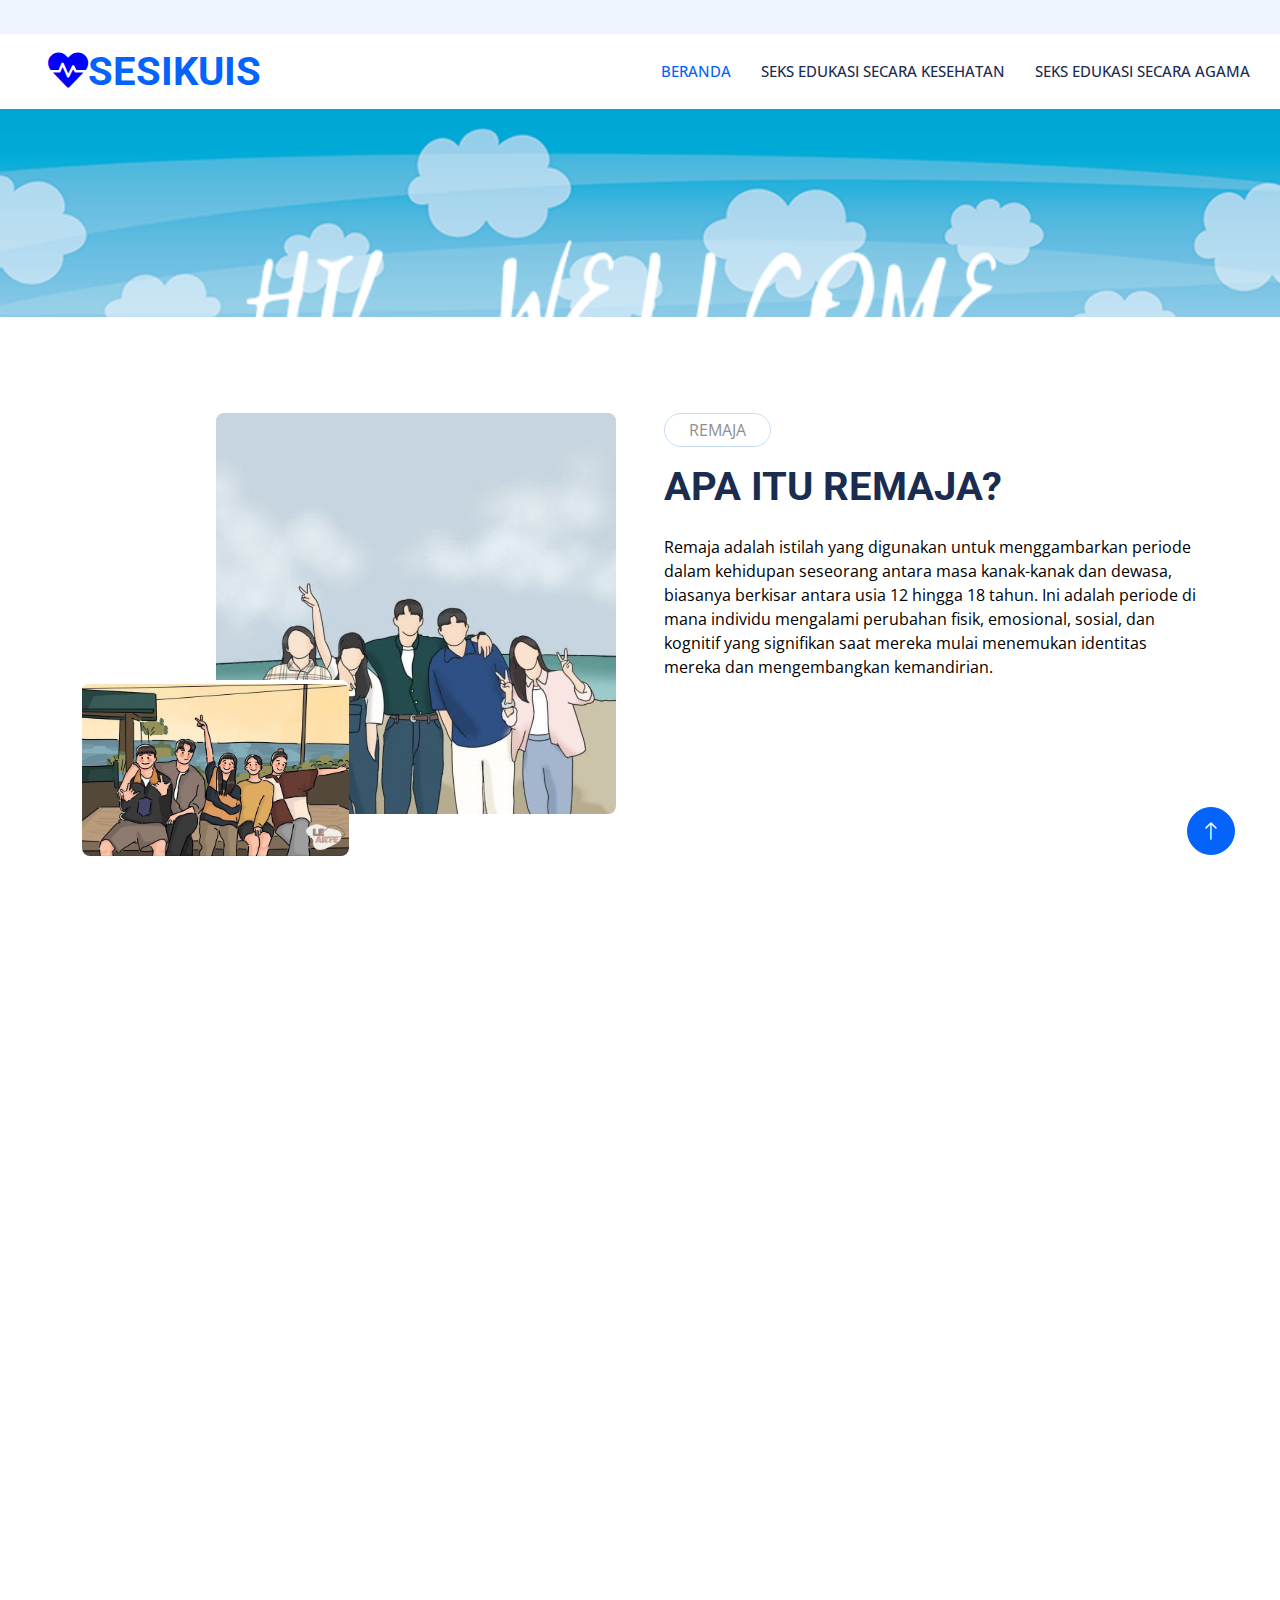
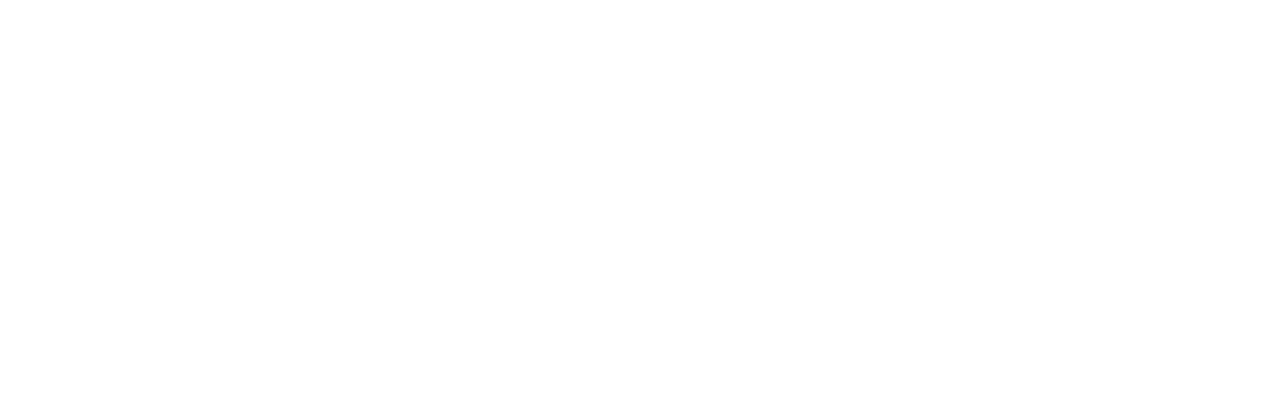
==== commit e3b87751: "Update index.html" ====
--- a/index.html
+++ b/index.html
@@ -76,10 +76,6 @@
 
 <!-- Navbar End -->
     
-<!-- Garis Pemisah -->
-    
-<div class="navbar-divider"></div>
-    
   <!-- Page Header Start -->
   <div class="container-fluid page-header py-5 mb-5 wow fadeIn" data-wow-delay="0.1s">
     <div class="container py-5">
@@ -98,7 +94,7 @@
                 <div class="col-lg-6 wow fadeIn" data-wow-delay="0.1s">
                     <div class="d-flex flex-column">
                         <img class="img-fluid rounded w-75 align-self-end" src="REMAJA 1.jpeg" alt="">
-                        <img class="img-fluid rounded w-50 bg-white pt-1 pe-1" src="REMAJA 2.jpeg" alt="" style="margin-top: -25%;">
+                        <img class="img-fluid rounded w-50 bg-white pt-1 pe-" src="REMAJA 2.jpeg" alt="" style="margin-top: -25%;">
                     </div>
                 </div>
                 <div class="col-lg-6 wow fadeIn" data-wow-delay="0.5s">
